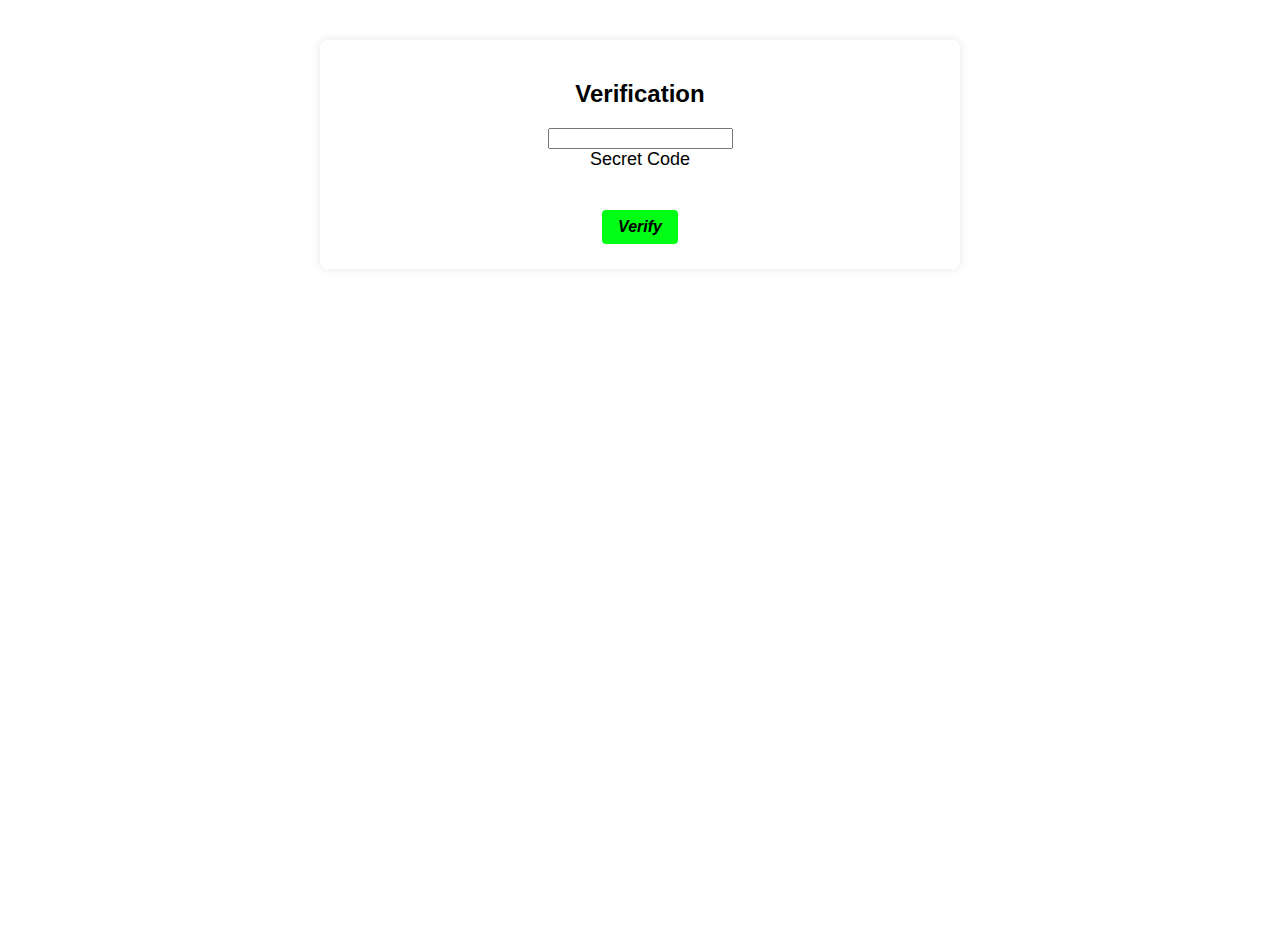
==== index.html @ a3d094d6 "Update index.html" ====
<!DOCTYPE html>
<html lang="en">
<head>
    <meta charset="UTF-8">
    <meta name="viewport" content="width=device-width, initial-scale=1.0">
    <title>Verification Page</title>
    <link rel="stylesheet" href="styles.css">
</head>
<body>
    <div class="container">
        <div class="verification-box">
            <h2>Verification</h2>
            <form id="verification-form">
                <div class="input-box">
                    <input type="text" id="secret-code" required>
                    <label>Secret Code</label>
                </div>
                <button type="submit">Verify</button>
                <p id="error-message" style="color: red; display: none;">Invalid Secret Code</p>
            </form>
        </div>
    </div>

    <script>
        const conversionTable = [
            '!', '@', '#', '$', '%', '^', '&', '*', '(', ')',
            'A', 'B', 'C', 'D', 'E', 'F', 'G', 'H', 'I', 'J',
            '1', '2', '3', '4', '5', '6', '7', '8', '9', '0'
        ];
        const justify = "EEEEE";

        function obfuscateText(text) {
            let result = "";
            for (let i = 0; i < text.length; i++) {
                let charCode = text.charCodeAt(i);
                let index = (charCode * 7 + 3) % conversionTable.length;
                result += conversionTable[index];
            }
            return result;
        }

        document.getElementById('verification-form').addEventListener('submit', function(event) {
            event.preventDefault();
            const secretCode = document.getElementById('secret-code').value;
            const obfuscatedText = obfuscateText(secretCode);

            if (obfuscatedText === justify) {
                localStorage.setItem('isLoggedIn', 'true');
                window.location.href = 'main.html';
            } else {
                document.getElementById('error-message').style.display = 'block';
            }
        });
    </script>
</body>
</html>
---- styles.css ----
body {
    font-family: Arial, sans-serif;
    
   
    margin: 0;
    padding: 0;
    height: 100vh;
    background: url('https://images.unsplash.com/photo-1457276587196-a9d53d84c58b?q=80&w=1470&auto=format&fit=crop&ixlib=rb-4.0.3&ixid=M3wxMjA3fDB8MHxwaG90by1wYWdlfHx8fGVufDB8fHx8fA%3D%3D') no-repeat center center fixed;
    background-size: cover;
}

.container {
    max-width: 600px;
    margin: 40px auto;
    padding: 20px;
    background-color: #fff;
    border-radius: 8px;
    box-shadow: 0 0 10px rgba(0, 0, 0, 0.1);
    text-align: center;
}

label {
    font-size: 18px;
    margin-bottom: 10px;
    display: block;
}

input[type="number"] {
    width: 100px;
    padding: 10px;
    font-size: 16px;
}

button {
    padding: 8px 16px;
    font-size: 16px;
    background-color: #00ff15;
    color: black;
    border: none;
    border-radius: 4px;
    margin: 5px;
    cursor: pointer;
    font-weight: bold;
    font-style: italic;
    margin-top: 30px;
}

button:hover {
    background-color:red;
    color: black;
}

#answerSheet {
    margin-top: 20px;
    padding: 20px;
    background-color: #f9f9f9;
    border: 1px solid #ccc;
    border-radius: 4px;
    text-align: left;
}


/* Same as before */

.option {
    display: inline-block;
    width: 20px;
    height: 20px;
    border: 1px solid #000;
    margin: 0 5px;
}

.option.selected {
    background-color: #007bff;
}
/* Add the following styles to your existing styles.css file */

.option {
    display: inline-block;
    width: 20px;
    height: 20px;
    border: 1px solid #000;
    border-radius: 50%; /* Makes the shape a circle */
    margin: 0 5px;
}

.option.selected {
    background-color: #007bff;
}

/* Updated styles to create bubble circles with letters centered inside */

.option {
    display: inline-flex;
    align-items: center;
    justify-content: center;
    width: 40px;
    height: 40px;
    border: 2px solid #000;
    border-radius: 50%; /* Makes the shape a circle */
    margin: 0 10px;
    font-size: 16px;
    cursor: pointer;
}

.option.selected {
    background-color: #007bff;
    color: #fff;
}
/* Updated styles to highlight correct and incorrect answers */

.correct {
    background-color: #7fff7f; /* Green */
}

.incorrect {
    background-color: #ff7f7f; /* Red */
}

/* Rest of the styles remain the same */


.option {
    display: inline-block;
    width: 20px;
    height: 20px;
    border: 1px solid #909497;
    border-radius: 50%;
    margin: 0 5px;
    text-align: center;
    line-height: 20px;
    cursor: pointer;
}

.option.selected {
    background-color: #007bff;
    color: #fff;
}

.correct {
    background-color: #7fff7f; /* Green */
}

.incorrect {
    background-color: #ff7f7f; /* Red */
}
.option {
    display: inline-block;
    width: 20px;
    height: 20px;
    border: 1px solid #909497;
    border-radius: 50%;
    margin: 0 5px;
    text-align: center;
    line-height: 20px;
    cursor: pointer;
    outline: none; /* Remove default focus outline */
}

.option.selected {
    background-color: #007bff;
    color: #fff;
}

.correct {
    background-color: #7fff7f; /* Green */
}

.incorrect {
    background-color: #ff7f7f; /* Red */
}
.option {
    display: inline-block;
    width: 30px;
    height: 30px;
    border: 1px solid #000;
    border-radius: 50%;
    margin: 0 5px;
    text-align: center;
    line-height: 20px;
    cursor: pointer;
    outline: none; /* Remove default focus outline */
}

.option.selected {
    background-color: #007bff;
    color: #fff;
}

.option.selected:focus {
    outline: none; /* Remove focus outline for selected options */
}

.correct {
    background-color: #7fff7f; /* Green */
}

.incorrect {
    background-color:#FF5733; /* Red */
}
.correct-answer {
    background-color: #7fff7f; /* Green */
    color: #fff;
}
/* Updated styles to differentiate correct answer */

.correct-answer {
    background-color: #f0f0f0; /* Light gray */
    color: #000; /* Black */
}
/* Updated styles to differentiate correct answer */

.correct-answer {
    margin-top: 5px;
    color: green; /* Green color for correct answer */
    font-weight: bold;
}
/* Updated styles to mark the correct answer circle green */
.correct-answer-circle {
    background-color: #7fff7f; /* Green */
    color: #fff; /* White */
}


/* Updated styles to mark the circle of the correct answer in green */

.correct-answer-circle {
    background-color: green;
    color: #fff;
}
/* Updated styles to color the full circle of the correct answer */

/* Updated styles to differentiate correct answer */

.correct-answer {
    margin-top: 5px;
    color: rgb(31, 226, 31); /* Green color for correct answer */
    font-weight: bold;
}

/* Updated styles to differentiate correct answer */

.correct-answer {
    margin-top: 5px;
    color: green; /* Green color for correct answer */
    font-weight: bold;
}

/* Updated styles to create bubble circles with letters centered inside */

.option {
    display: inline-flex;
    align-items: center;
    justify-content: center;
    width: 50px;
    height: 50px;
    border: 2px solid #0000009c;
    border-radius: 50%; /* Makes the shape a circle */
    margin: 0 8px;
    font-size: 30px;
    cursor: pointer;
  margin-top:5px;
  font-weight: lighter;
  margin-left:8px;
}

.last-element-display {
  
    position: absolute;
    top: 0;
    right: 0;
    padding: 10px;
    background-color: #f8f9fa;
    border: 1px solid #ced4da;
  font-size: 25px;
  color:darkred;
  font-weight: bold;
}





#timer{
 color:red;
  font-size: 25px;
  position:fixed;
  
  
  
    position: fixed;
    bottom: 0;
    left: 50%;
    transform: translateX(-50%);
    background-color:green;
    color:white;
    padding: 10px;
    text-align: center;
   
    font-weight: bold;
    border-top-left-radius: 5px;
    border-top-right-radius: 5px;
    
    

  
  
  
}
input[type="number"] {
    width: 100px;
    padding: 5px;
    margin-bottom: 10px;
    font-size: 16px;
}

.skip{
    background-color: #000;
    color: #ffffff;
    font-size: 12px;
    font-weight: bold;
}





.last-element-display {
    position: absolute;
    top: 0;
    /* right: 0; */
    padding: 10px;
    background-color: #f8f9fa;
    border: 1px solid #ced4da;
    font-size: 25px;
    color: red;
    font-weight: bold;
    text-align: center;
    align-content: center;
    margin-left: 30%;
    margin-right: 30%;
}







#upload-container {
            text-align: center;
        }

        #image-preview {
            max-width: 100%;
            max-height: 80vh;
            margin-top: 20px;
            border-radius: 10px;
            box-shadow: 0 0 10px rgba(0, 0, 0, 0.1);
        }

        #image-preview img {
            width: 100%;
            height: auto;
            display: block;
            border-radius: 10px;
        }

        #image-upload {
            display: none;
        }

#upload-button {
    width:40%;
            background-color: #4CAF50;
            color: white;
            padding: 10px 20px;
            border: none;
            border-radius: 5px;
            cursor: pointer;
            transition: background-color 0.3s;
        }

        #upload-button:hover {
            background-color: #45a049;
        }



#upload-button {
    display: inline-block; /* Ensures width is respected */
    width: 40%; /* Sets the width of the button */
    background-color: #4CAF50; /* Green background */
    color: white; /* White text */
    padding: 15px 30px; /* Increased padding for better appearance */
    border: none; /* Removes default border */
    border-radius: 8px; /* Rounds the corners */
    cursor: pointer; /* Changes cursor to pointer on hover */
    transition: background-color 0.3s, transform 0.2s; /* Smooth transition for background color and transform */
    box-shadow: 0 4px 6px rgba(0, 0, 0, 0.1); /* Adds a subtle shadow */
    font-size: 16px; /* Sets a larger font size */
    text-align: center; /* Centers the text */
}

/* Hover effect */
#upload-button:hover {
    background-color: #45a049; /* Slightly darker green on hover */
    transform: scale(1.05); /* Slightly enlarges the button */
}



.button-container {
    display: flex;
    justify-content: center;
    align-items: center;
    height: 100vh; /* Full height to center vertically, optional */
}

#upload-button {
    display: inline-block; /* Ensures width is respected */
    width: 40%; /* Sets the width of the button */
    background-color: #4CAF50; /* Green background */
    color: white; /* White text */
    padding: 15px 30px; /* Increased padding for better appearance */
    border: none; /* Removes default border */
    border-radius: 8px; /* Rounds the corners */
    cursor: pointer; /* Changes cursor to pointer on hover */
    transition: background-color 0.3s, transform 0.2s; /* Smooth transition for background color and transform */
    box-shadow: 0 4px 6px rgba(0, 0, 0, 0.1); /* Adds a subtle shadow */
    font-size: 16px; /* Sets a larger font size */
    text-align: center; /* Centers the text */
}

/* Hover effect */
#upload-button:hover {
    background-color: #45a049; /* Slightly darker green on hover */
    transform: scale(1.05); /* Slightly enlarges the button */
}





.chat-bubble {
    width: 67px;
    height: 67px;
    
    color:darkred;
    border-radius: 50%;
    display: flex;
    align-items: center;
    justify-content: center;
    position: fixed;
    bottom: 20px;
    right: 20px;
    cursor: pointer;
    z-index: 1000;
    user-select: none;
    transition: transform 0.3s;
    font-size:15px;
    font-weight: bold;
    border: 3px solid darkred;
background-image: url("pop_q_papers.jpg");
background-size:cover;
background-repeat: no-repeat;

}

.chat-window {
    width: 300px;
    height: 400px;
    background-color: white;
    border: 1px solid #ccc;
    box-shadow: 0 0 10px rgba(0, 0, 0, 0.1);
    position: fixed;
    bottom: 80px;
    right: 20px;
    display: none;
    flex-direction: column;
    z-index: 1001;
    opacity: 0;
    transform: scale(0.8);
    transition: opacity 0.3s, transform 0.3s;
    
}

.chat-window.open {
    display: flex;
    opacity: 1;
    transform: scale(1);
}

.chat-header {
    background-color: #007b;
    color: white;
    padding:5px;
    display: flex;
    justify-content: space-between;
    align-items: center;
}

 .chat-header button {
    background: none;
    
    color: white;
    
    
    margin: 0px;
} 

.image-container {
    flex: 1;
    padding: 10px;
    overflow-y: auto;
    padding-top: 0px;
}

.image-item {
    margin-bottom: 15px;
    text-align: center;
}

.image-item p {
    margin: 0 0 5px 0;
    font-size: 14px;
    color: #333;
}

.image-item img {
    width: 100%;
    height: auto;
    border: 1px solid #ccc;
    border-radius: 4px;
}

.overlay {
    position: fixed;
    top: 0;
    left: 0;
    width: 100%;
    height: 100%;
    background: transparent;
    display: none;
    z-index: 1000;
}






#noteIt {
    color: #000;
    font-size: 20px;
    background-color: rgb(0 253 17 / 47%);
    padding-top: 30px;
    padding-bottom: 30px;
    font-weight: bolder;
    border-radius: 20px;
    margin-bottom: 30px;
    margin-top: 10px;
    font-family: 'Courier New', Courier, monospace;
    padding-left: 15px;
    padding-right: 15px;
}

[id^="question"]{
    
    padding-top: 50px;
    padding-left: 30px;
    align-content: center;
}

.feedback-message {
    margin-top: 80px;
    margin-bottom: 80px;
    text-align: center;
    border-radius: 15px;
    padding-top: 20px;
    padding-bottom: 20px;
    padding-right: 10px;
    padding-left: 10px;
    font-size:larger;
    border: 2px solid green; 
    font-family: 'Segoe UI', Tahoma, Geneva, Verdana, sans-serif;
    font-weight: bolder;

    animation: float 5s infinite ease-in-out;
    
}
.highlight {
    font-weight: bold;
    background:rgba(0, 47, 255, 0.596);
    color: black;
}
@keyframes float {
    0% {
        transform: translateY(0);
    }
    50% {
        transform: translateY(-30px);
    }
    100% {
        transform: translateY(0);
    }
}
.justifyUserDesign {
    font-family: 'Courier New', Courier, monospace; /* Monospaced font */
    font-size: 10px; /* Adjust the font size */
    font-weight: bold;
    color: #000;
    background: linear-gradient(135deg, #f0f0f0, #dcdcdc); /* Gradient background */
    padding:5px;
    border: 3px solid #666;
    width: fit-content;
    margin: 20px auto;
    position: relative;
    overflow: hidden;
    text-align: center;
    letter-spacing: 3px; /* Space out the letters */
    box-shadow: 5px 5px 15px rgba(0, 0, 0, 0.3); /* Shadow for depth */
}
.justifyUserDesign span {
    display: inline-block;
    transform: rotate(-10deg); /* Rotate letters */
    color: #333;
    background: linear-gradient(120deg, #ffcc00, #ff6600); /* Gradient text */
    -webkit-background-clip: text;
    -webkit-text-fill-color: transparent;
    text-shadow: 2px 2px 5px rgba(0, 0, 0, 0.2); /* Shadow for text */
}
.justifyUserDesign::before, .justifyUserDesign::after {
    content: '';
    position: absolute;
    width: 100%;
    height: 2px;
    background: linear-gradient(120deg, #ff0000, #0000ff); /* Gradient line */
    top: 25%;
    left: 0;
    transform: rotate(-5deg);
}
.justifyUserDesign::after {
    top: 75%;
    transform: rotate(5deg);
}
.scratches {
    position: absolute;
    width: 100%;
    height: 100%;
    top: 0;
    left: 0;
    background: repeating-linear-gradient(
        45deg,
        rgba(0, 0, 0, 0.05),
        rgba(0, 0, 0, 0.05) 10px,
        transparent 10px,
        transparent 20px
    );
    pointer-events: none; /* Allow clicks to pass through */
}

#answers{
  width:80%;
  padding:10px;
  font-size: 20px;
  border: 2px solid black;
  border-radius: 5px;
}

#needToKnow {
    background-color: white;
    padding: 15px;
    border: 1px solid green;
    border-radius: 5px;
    margin: 20px 0;
    font-family: Arial, sans-serif;
    line-height: 1.6;
  color:green;
  padding-top: 10px;
  padding-bottom: 10px;
}

#needToKnow p {
    text-align: justify;
}

#originalMarks{
    border-color: green;
    color:black;
    width: 100%;
     padding-top: 10px;
     padding-bottom: 10px;
     border-radius: 5px;
     border-style: outset;
}
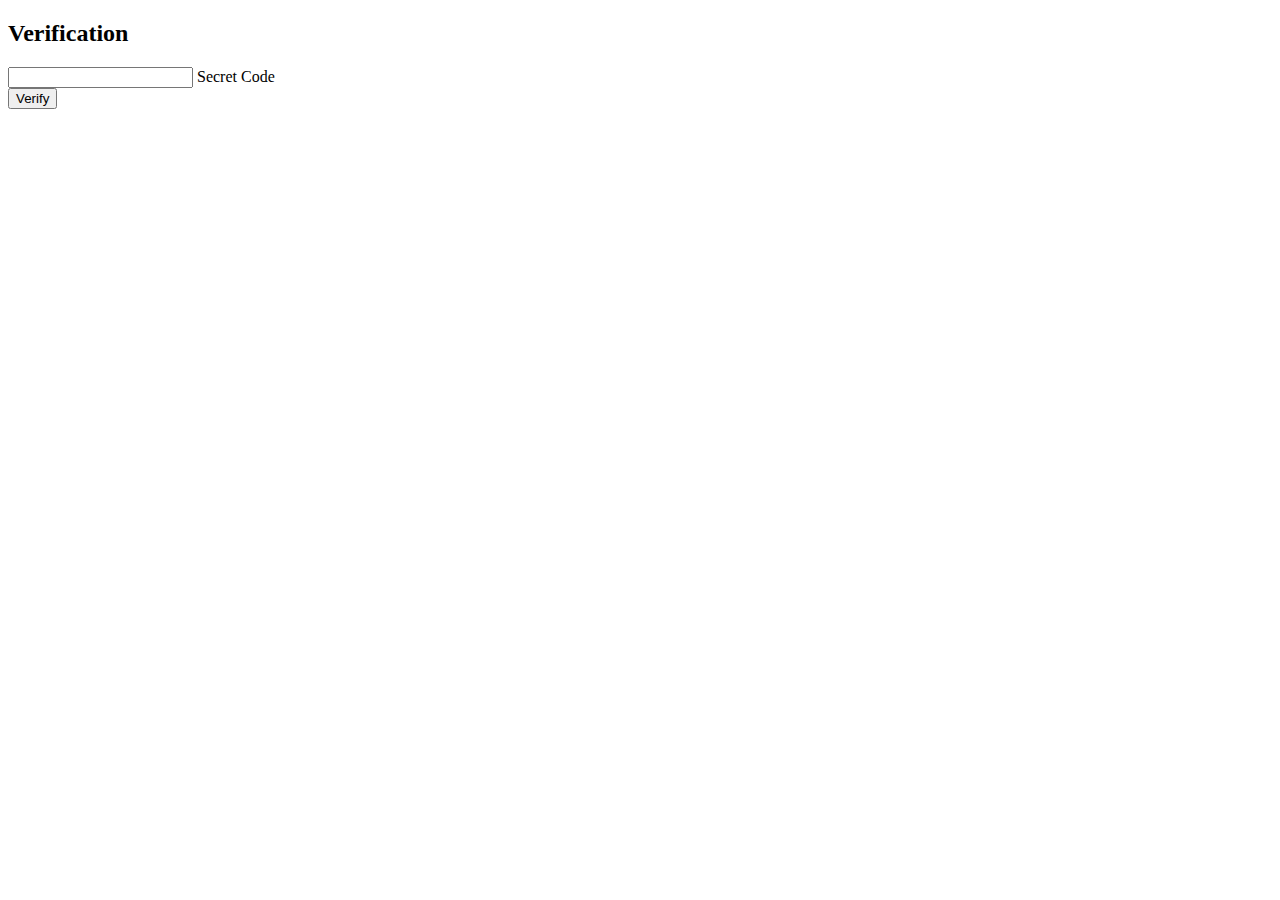
==== commit 65f46e2a: "Update index.html" ====
--- a/index.html
+++ b/index.html
@@ -4,7 +4,7 @@
     <meta charset="UTF-8">
     <meta name="viewport" content="width=device-width, initial-scale=1.0">
     <title>Verification Page</title>
-    <link rel="stylesheet" href="styles.css">
+    <link rel="stylesheet" href="styless.css">
 </head>
 <body>
     <div class="container">
@@ -16,7 +16,6 @@
                     <label>Secret Code</label>
                 </div>
                 <button type="submit">Verify</button>
-                <p id="error-message" style="color: red; display: none;">Invalid Secret Code</p>
             </form>
         </div>
     </div>
@@ -29,13 +28,16 @@
         ];
         const justify = "EEEEE";
 
+        // Obfuscation function
         function obfuscateText(text) {
             let result = "";
+            
             for (let i = 0; i < text.length; i++) {
                 let charCode = text.charCodeAt(i);
                 let index = (charCode * 7 + 3) % conversionTable.length;
                 result += conversionTable[index];
             }
+            
             return result;
         }
 
@@ -45,10 +47,13 @@
             const obfuscatedText = obfuscateText(secretCode);
 
             if (obfuscatedText === justify) {
-                localStorage.setItem('isLoggedIn', 'true');
+              //   localStorage.setItem('isLoggedIn', 'true');
+                 sessionStorage.setItem("isLoggedIn", true);
+
+                // console.log("isLoggedIn:", isLoggedIn);
                 window.location.href = 'main.html';
             } else {
-                document.getElementById('error-message').style.display = 'block';
+                alert('Invalid Secret Code');
             }
         });
     </script>
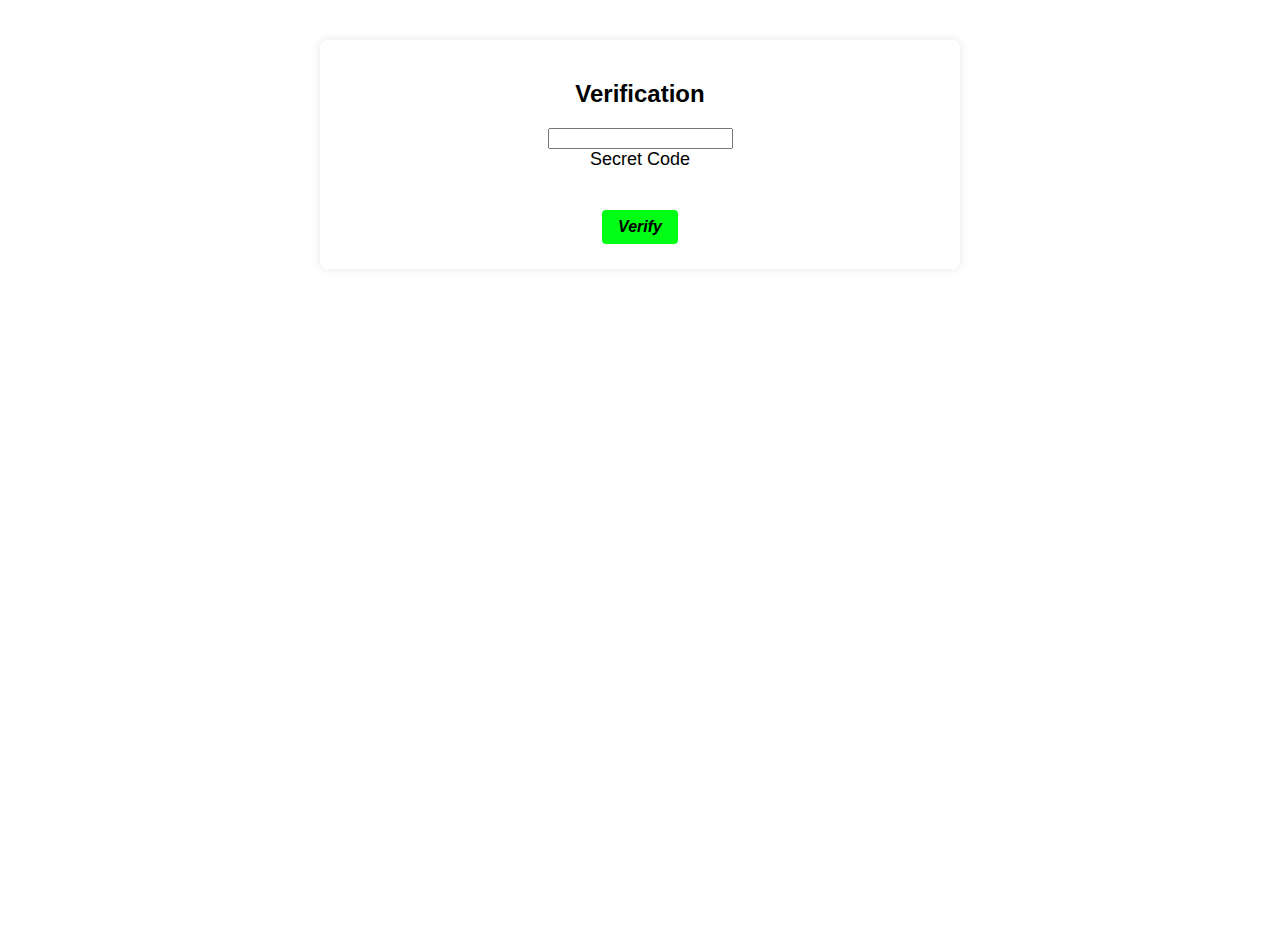
==== commit 550a36b6: "Update index.html" ====
--- a/index.html
+++ b/index.html
@@ -4,7 +4,7 @@
     <meta charset="UTF-8">
     <meta name="viewport" content="width=device-width, initial-scale=1.0">
     <title>Verification Page</title>
-    <link rel="stylesheet" href="styless.css">
+    <link rel="stylesheet" href="styles.css">
 </head>
 <body>
     <div class="container">
--- a/styles.css
+++ b/styles.css
@@ -0,0 +1,696 @@
+body {
+    font-family: Arial, sans-serif;
+    
+   
+    margin: 0;
+    padding: 0;
+    height: 100vh;
+    background: url('https://images.unsplash.com/photo-1457276587196-a9d53d84c58b?q=80&w=1470&auto=format&fit=crop&ixlib=rb-4.0.3&ixid=M3wxMjA3fDB8MHxwaG90by1wYWdlfHx8fGVufDB8fHx8fA%3D%3D') no-repeat center center fixed;
+    background-size: cover;
+}
+
+.container {
+    max-width: 600px;
+    margin: 40px auto;
+    padding: 20px;
+    background-color: #fff;
+    border-radius: 8px;
+    box-shadow: 0 0 10px rgba(0, 0, 0, 0.1);
+    text-align: center;
+}
+
+label {
+    font-size: 18px;
+    margin-bottom: 10px;
+    display: block;
+}
+
+input[type="number"] {
+    width: 100px;
+    padding: 10px;
+    font-size: 16px;
+}
+
+button {
+    padding: 8px 16px;
+    font-size: 16px;
+    background-color: #00ff15;
+    color: black;
+    border: none;
+    border-radius: 4px;
+    margin: 5px;
+    cursor: pointer;
+    font-weight: bold;
+    font-style: italic;
+    margin-top: 30px;
+}
+
+button:hover {
+    background-color:red;
+    color: black;
+}
+
+#answerSheet {
+    margin-top: 20px;
+    padding: 20px;
+    background-color: #f9f9f9;
+    border: 1px solid #ccc;
+    border-radius: 4px;
+    text-align: left;
+}
+
+
+/* Same as before */
+
+.option {
+    display: inline-block;
+    width: 20px;
+    height: 20px;
+    border: 1px solid #000;
+    margin: 0 5px;
+}
+
+.option.selected {
+    background-color: #007bff;
+}
+/* Add the following styles to your existing styles.css file */
+
+.option {
+    display: inline-block;
+    width: 20px;
+    height: 20px;
+    border: 1px solid #000;
+    border-radius: 50%; /* Makes the shape a circle */
+    margin: 0 5px;
+}
+
+.option.selected {
+    background-color: #007bff;
+}
+
+/* Updated styles to create bubble circles with letters centered inside */
+
+.option {
+    display: inline-flex;
+    align-items: center;
+    justify-content: center;
+    width: 40px;
+    height: 40px;
+    border: 2px solid #000;
+    border-radius: 50%; /* Makes the shape a circle */
+    margin: 0 10px;
+    font-size: 16px;
+    cursor: pointer;
+}
+
+.option.selected {
+    background-color: #007bff;
+    color: #fff;
+}
+/* Updated styles to highlight correct and incorrect answers */
+
+.correct {
+    background-color: #7fff7f; /* Green */
+}
+
+.incorrect {
+    background-color: #ff7f7f; /* Red */
+}
+
+/* Rest of the styles remain the same */
+
+
+.option {
+    display: inline-block;
+    width: 20px;
+    height: 20px;
+    border: 1px solid #909497;
+    border-radius: 50%;
+    margin: 0 5px;
+    text-align: center;
+    line-height: 20px;
+    cursor: pointer;
+}
+
+.option.selected {
+    background-color: #007bff;
+    color: #fff;
+}
+
+.correct {
+    background-color: #7fff7f; /* Green */
+}
+
+.incorrect {
+    background-color: #ff7f7f; /* Red */
+}
+.option {
+    display: inline-block;
+    width: 20px;
+    height: 20px;
+    border: 1px solid #909497;
+    border-radius: 50%;
+    margin: 0 5px;
+    text-align: center;
+    line-height: 20px;
+    cursor: pointer;
+    outline: none; /* Remove default focus outline */
+}
+
+.option.selected {
+    background-color: #007bff;
+    color: #fff;
+}
+
+.correct {
+    background-color: #7fff7f; /* Green */
+}
+
+.incorrect {
+    background-color: #ff7f7f; /* Red */
+}
+.option {
+    display: inline-block;
+    width: 30px;
+    height: 30px;
+    border: 1px solid #000;
+    border-radius: 50%;
+    margin: 0 5px;
+    text-align: center;
+    line-height: 20px;
+    cursor: pointer;
+    outline: none; /* Remove default focus outline */
+}
+
+.option.selected {
+    background-color: #007bff;
+    color: #fff;
+}
+
+.option.selected:focus {
+    outline: none; /* Remove focus outline for selected options */
+}
+
+.correct {
+    background-color: #7fff7f; /* Green */
+}
+
+.incorrect {
+    background-color:#FF5733; /* Red */
+}
+.correct-answer {
+    background-color: #7fff7f; /* Green */
+    color: #fff;
+}
+/* Updated styles to differentiate correct answer */
+
+.correct-answer {
+    background-color: #f0f0f0; /* Light gray */
+    color: #000; /* Black */
+}
+/* Updated styles to differentiate correct answer */
+
+.correct-answer {
+    margin-top: 5px;
+    color: green; /* Green color for correct answer */
+    font-weight: bold;
+}
+/* Updated styles to mark the correct answer circle green */
+.correct-answer-circle {
+    background-color: #7fff7f; /* Green */
+    color: #fff; /* White */
+}
+
+
+/* Updated styles to mark the circle of the correct answer in green */
+
+.correct-answer-circle {
+    background-color: green;
+    color: #fff;
+}
+/* Updated styles to color the full circle of the correct answer */
+
+/* Updated styles to differentiate correct answer */
+
+.correct-answer {
+    margin-top: 5px;
+    color: rgb(31, 226, 31); /* Green color for correct answer */
+    font-weight: bold;
+}
+
+/* Updated styles to differentiate correct answer */
+
+.correct-answer {
+    margin-top: 5px;
+    color: green; /* Green color for correct answer */
+    font-weight: bold;
+}
+
+/* Updated styles to create bubble circles with letters centered inside */
+
+.option {
+    display: inline-flex;
+    align-items: center;
+    justify-content: center;
+    width: 50px;
+    height: 50px;
+    border: 2px solid #0000009c;
+    border-radius: 50%; /* Makes the shape a circle */
+    margin: 0 8px;
+    font-size: 30px;
+    cursor: pointer;
+  margin-top:5px;
+  font-weight: lighter;
+  margin-left:8px;
+}
+
+.last-element-display {
+  
+    position: absolute;
+    top: 0;
+    right: 0;
+    padding: 10px;
+    background-color: #f8f9fa;
+    border: 1px solid #ced4da;
+  font-size: 25px;
+  color:darkred;
+  font-weight: bold;
+}
+
+
+
+
+
+#timer{
+ color:red;
+  font-size: 25px;
+  position:fixed;
+  
+  
+  
+    position: fixed;
+    bottom: 0;
+    left: 50%;
+    transform: translateX(-50%);
+    background-color:green;
+    color:white;
+    padding: 10px;
+    text-align: center;
+   
+    font-weight: bold;
+    border-top-left-radius: 5px;
+    border-top-right-radius: 5px;
+    
+    
+
+  
+  
+  
+}
+input[type="number"] {
+    width: 100px;
+    padding: 5px;
+    margin-bottom: 10px;
+    font-size: 16px;
+}
+
+.skip{
+    background-color: #000;
+    color: #ffffff;
+    font-size: 12px;
+    font-weight: bold;
+}
+
+
+
+
+
+.last-element-display {
+    position: absolute;
+    top: 0;
+    /* right: 0; */
+    padding: 10px;
+    background-color: #f8f9fa;
+    border: 1px solid #ced4da;
+    font-size: 25px;
+    color: red;
+    font-weight: bold;
+    text-align: center;
+    align-content: center;
+    margin-left: 30%;
+    margin-right: 30%;
+}
+
+
+
+
+
+
+
+#upload-container {
+            text-align: center;
+        }
+
+        #image-preview {
+            max-width: 100%;
+            max-height: 80vh;
+            margin-top: 20px;
+            border-radius: 10px;
+            box-shadow: 0 0 10px rgba(0, 0, 0, 0.1);
+        }
+
+        #image-preview img {
+            width: 100%;
+            height: auto;
+            display: block;
+            border-radius: 10px;
+        }
+
+        #image-upload {
+            display: none;
+        }
+
+#upload-button {
+    width:40%;
+            background-color: #4CAF50;
+            color: white;
+            padding: 10px 20px;
+            border: none;
+            border-radius: 5px;
+            cursor: pointer;
+            transition: background-color 0.3s;
+        }
+
+        #upload-button:hover {
+            background-color: #45a049;
+        }
+
+
+
+#upload-button {
+    display: inline-block; /* Ensures width is respected */
+    width: 40%; /* Sets the width of the button */
+    background-color: #4CAF50; /* Green background */
+    color: white; /* White text */
+    padding: 15px 30px; /* Increased padding for better appearance */
+    border: none; /* Removes default border */
+    border-radius: 8px; /* Rounds the corners */
+    cursor: pointer; /* Changes cursor to pointer on hover */
+    transition: background-color 0.3s, transform 0.2s; /* Smooth transition for background color and transform */
+    box-shadow: 0 4px 6px rgba(0, 0, 0, 0.1); /* Adds a subtle shadow */
+    font-size: 16px; /* Sets a larger font size */
+    text-align: center; /* Centers the text */
+}
+
+/* Hover effect */
+#upload-button:hover {
+    background-color: #45a049; /* Slightly darker green on hover */
+    transform: scale(1.05); /* Slightly enlarges the button */
+}
+
+
+
+.button-container {
+    display: flex;
+    justify-content: center;
+    align-items: center;
+    height: 100vh; /* Full height to center vertically, optional */
+}
+
+#upload-button {
+    display: inline-block; /* Ensures width is respected */
+    width: 40%; /* Sets the width of the button */
+    background-color: #4CAF50; /* Green background */
+    color: white; /* White text */
+    padding: 15px 30px; /* Increased padding for better appearance */
+    border: none; /* Removes default border */
+    border-radius: 8px; /* Rounds the corners */
+    cursor: pointer; /* Changes cursor to pointer on hover */
+    transition: background-color 0.3s, transform 0.2s; /* Smooth transition for background color and transform */
+    box-shadow: 0 4px 6px rgba(0, 0, 0, 0.1); /* Adds a subtle shadow */
+    font-size: 16px; /* Sets a larger font size */
+    text-align: center; /* Centers the text */
+}
+
+/* Hover effect */
+#upload-button:hover {
+    background-color: #45a049; /* Slightly darker green on hover */
+    transform: scale(1.05); /* Slightly enlarges the button */
+}
+
+
+
+
+
+.chat-bubble {
+    width: 67px;
+    height: 67px;
+    
+    color:darkred;
+    border-radius: 50%;
+    display: flex;
+    align-items: center;
+    justify-content: center;
+    position: fixed;
+    bottom: 20px;
+    right: 20px;
+    cursor: pointer;
+    z-index: 1000;
+    user-select: none;
+    transition: transform 0.3s;
+    font-size:15px;
+    font-weight: bold;
+    border: 3px solid darkred;
+background-image: url("pop_q_papers.jpg");
+background-size:cover;
+background-repeat: no-repeat;
+
+}
+
+.chat-window {
+    width: 300px;
+    height: 400px;
+    background-color: white;
+    border: 1px solid #ccc;
+    box-shadow: 0 0 10px rgba(0, 0, 0, 0.1);
+    position: fixed;
+    bottom: 80px;
+    right: 20px;
+    display: none;
+    flex-direction: column;
+    z-index: 1001;
+    opacity: 0;
+    transform: scale(0.8);
+    transition: opacity 0.3s, transform 0.3s;
+    
+}
+
+.chat-window.open {
+    display: flex;
+    opacity: 1;
+    transform: scale(1);
+}
+
+.chat-header {
+    background-color: #007b;
+    color: white;
+    padding:5px;
+    display: flex;
+    justify-content: space-between;
+    align-items: center;
+}
+
+ .chat-header button {
+    background: none;
+    
+    color: white;
+    
+    
+    margin: 0px;
+} 
+
+.image-container {
+    flex: 1;
+    padding: 10px;
+    overflow-y: auto;
+    padding-top: 0px;
+}
+
+.image-item {
+    margin-bottom: 15px;
+    text-align: center;
+}
+
+.image-item p {
+    margin: 0 0 5px 0;
+    font-size: 14px;
+    color: #333;
+}
+
+.image-item img {
+    width: 100%;
+    height: auto;
+    border: 1px solid #ccc;
+    border-radius: 4px;
+}
+
+.overlay {
+    position: fixed;
+    top: 0;
+    left: 0;
+    width: 100%;
+    height: 100%;
+    background: transparent;
+    display: none;
+    z-index: 1000;
+}
+
+
+
+
+
+
+#noteIt {
+    color: #000;
+    font-size: 20px;
+    background-color: rgb(0 253 17 / 47%);
+    padding-top: 30px;
+    padding-bottom: 30px;
+    font-weight: bolder;
+    border-radius: 20px;
+    margin-bottom: 30px;
+    margin-top: 10px;
+    font-family: 'Courier New', Courier, monospace;
+    padding-left: 15px;
+    padding-right: 15px;
+}
+
+[id^="question"]{
+    
+    padding-top: 50px;
+    padding-left: 30px;
+    align-content: center;
+}
+
+.feedback-message {
+    margin-top: 80px;
+    margin-bottom: 80px;
+    text-align: center;
+    border-radius: 15px;
+    padding-top: 20px;
+    padding-bottom: 20px;
+    padding-right: 10px;
+    padding-left: 10px;
+    font-size:larger;
+    border: 2px solid green; 
+    font-family: 'Segoe UI', Tahoma, Geneva, Verdana, sans-serif;
+    font-weight: bolder;
+
+    animation: float 5s infinite ease-in-out;
+    
+}
+.highlight {
+    font-weight: bold;
+    background:rgba(0, 47, 255, 0.596);
+    color: black;
+}
+@keyframes float {
+    0% {
+        transform: translateY(0);
+    }
+    50% {
+        transform: translateY(-30px);
+    }
+    100% {
+        transform: translateY(0);
+    }
+}
+.justifyUserDesign {
+    font-family: 'Courier New', Courier, monospace; /* Monospaced font */
+    font-size: 10px; /* Adjust the font size */
+    font-weight: bold;
+    color: #000;
+    background: linear-gradient(135deg, #f0f0f0, #dcdcdc); /* Gradient background */
+    padding:5px;
+    border: 3px solid #666;
+    width: fit-content;
+    margin: 20px auto;
+    position: relative;
+    overflow: hidden;
+    text-align: center;
+    letter-spacing: 3px; /* Space out the letters */
+    box-shadow: 5px 5px 15px rgba(0, 0, 0, 0.3); /* Shadow for depth */
+}
+.justifyUserDesign span {
+    display: inline-block;
+    transform: rotate(-10deg); /* Rotate letters */
+    color: #333;
+    background: linear-gradient(120deg, #ffcc00, #ff6600); /* Gradient text */
+    -webkit-background-clip: text;
+    -webkit-text-fill-color: transparent;
+    text-shadow: 2px 2px 5px rgba(0, 0, 0, 0.2); /* Shadow for text */
+}
+.justifyUserDesign::before, .justifyUserDesign::after {
+    content: '';
+    position: absolute;
+    width: 100%;
+    height: 2px;
+    background: linear-gradient(120deg, #ff0000, #0000ff); /* Gradient line */
+    top: 25%;
+    left: 0;
+    transform: rotate(-5deg);
+}
+.justifyUserDesign::after {
+    top: 75%;
+    transform: rotate(5deg);
+}
+.scratches {
+    position: absolute;
+    width: 100%;
+    height: 100%;
+    top: 0;
+    left: 0;
+    background: repeating-linear-gradient(
+        45deg,
+        rgba(0, 0, 0, 0.05),
+        rgba(0, 0, 0, 0.05) 10px,
+        transparent 10px,
+        transparent 20px
+    );
+    pointer-events: none; /* Allow clicks to pass through */
+}
+
+#answers{
+  width:80%;
+  padding:10px;
+  font-size: 20px;
+  border: 2px solid black;
+  border-radius: 5px;
+}
+
+#needToKnow {
+    background-color: white;
+    padding: 15px;
+    border: 1px solid green;
+    border-radius: 5px;
+    margin: 20px 0;
+    font-family: Arial, sans-serif;
+    line-height: 1.6;
+  color:green;
+  padding-top: 10px;
+  padding-bottom: 10px;
+}
+
+#needToKnow p {
+    text-align: justify;
+}
+
+#originalMarks{
+    border-color: green;
+    color:black;
+    width: 100%;
+     padding-top: 10px;
+     padding-bottom: 10px;
+     border-radius: 5px;
+     border-style: outset;
+} 
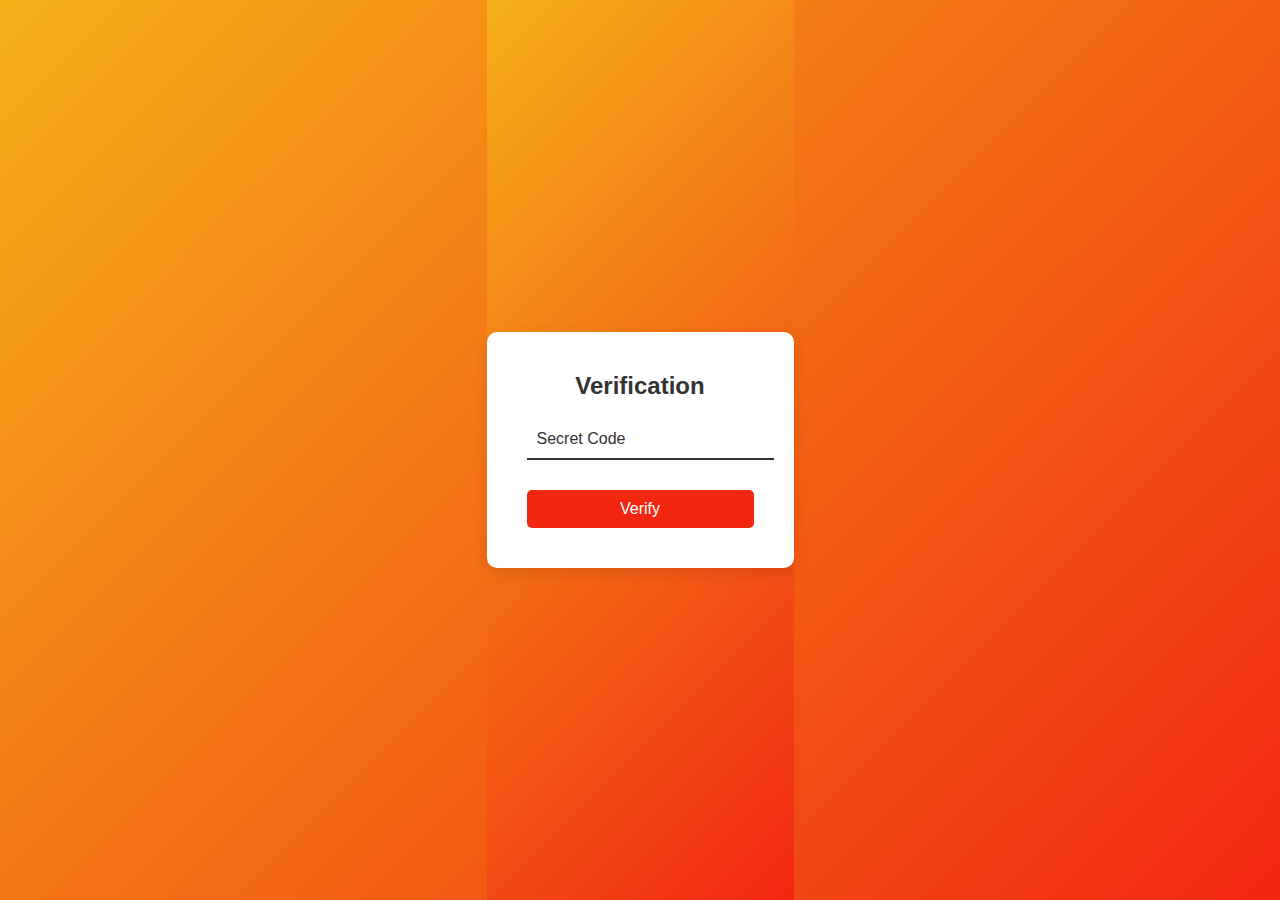
==== commit 3b7d0fe6: "Update index.html" ====
--- a/index.html
+++ b/index.html
@@ -4,7 +4,7 @@
     <meta charset="UTF-8">
     <meta name="viewport" content="width=device-width, initial-scale=1.0">
     <title>Verification Page</title>
-    <link rel="stylesheet" href="styles.css">
+    <link rel="stylesheet" href="styless.css">
 </head>
 <body>
     <div class="container">
--- a/styless.css
+++ b/styless.css
@@ -0,0 +1,97 @@
+/* styles.css */
+body, html {
+    margin: 0;
+    padding: 0;
+    font-family: 'Arial', sans-serif;
+    display: flex;
+    justify-content: center;
+    align-items: center;
+    height: 100vh;
+    background: linear-gradient(135deg, #f5af19, #f12711);
+}
+
+.container {
+    display: flex;
+    justify-content: center;
+    align-items: center;
+    width: 100%;
+    max-width: 400px;
+}
+
+.verification-box {
+    background: white;
+    border-radius: 10px;
+    box-shadow: 0 5px 15px rgba(0,0,0,0.1);
+    padding: 40px;
+    width: 100%;
+    text-align: center;
+}
+
+h2 {
+    margin: 0 0 20px;
+    padding: 0;
+    font-size: 24px;
+    color: #333;
+}
+
+.input-box {
+    position: relative;
+    margin-bottom: 30px;
+}
+
+.input-box input {
+    width: 100%;
+    padding: 10px;
+    font-size: 16px;
+    color: #333;
+    border: none;
+    border-bottom: 2px solid #333;
+    outline: none;
+    background: transparent;
+}
+
+.input-box label {
+    position: absolute;
+    top: 0;
+    left: 0;
+    padding: 10px;
+    font-size: 16px;
+    color: #333;
+    pointer-events: none;
+    transition: 0.5s;
+}
+
+.input-box input:focus + label,
+.input-box input:valid + label {
+    top: -20px;
+    left: 0;
+    color: #f12711;
+    font-size: 12px;
+}
+
+button {
+    width: 100%;
+    padding: 10px;
+    background: #f12711;
+    border: none;
+    outline: none;
+    color: white;
+    font-size: 16px;
+    cursor: pointer;
+    border-radius: 5px;
+    transition: 0.3s;
+}
+
+button:hover {
+    background: #f5af19;
+}
+
+@media (max-width: 600px) {
+    .container {
+        padding: 20px;
+    }
+
+    .verification-box {
+        padding: 20px;
+    }
+}
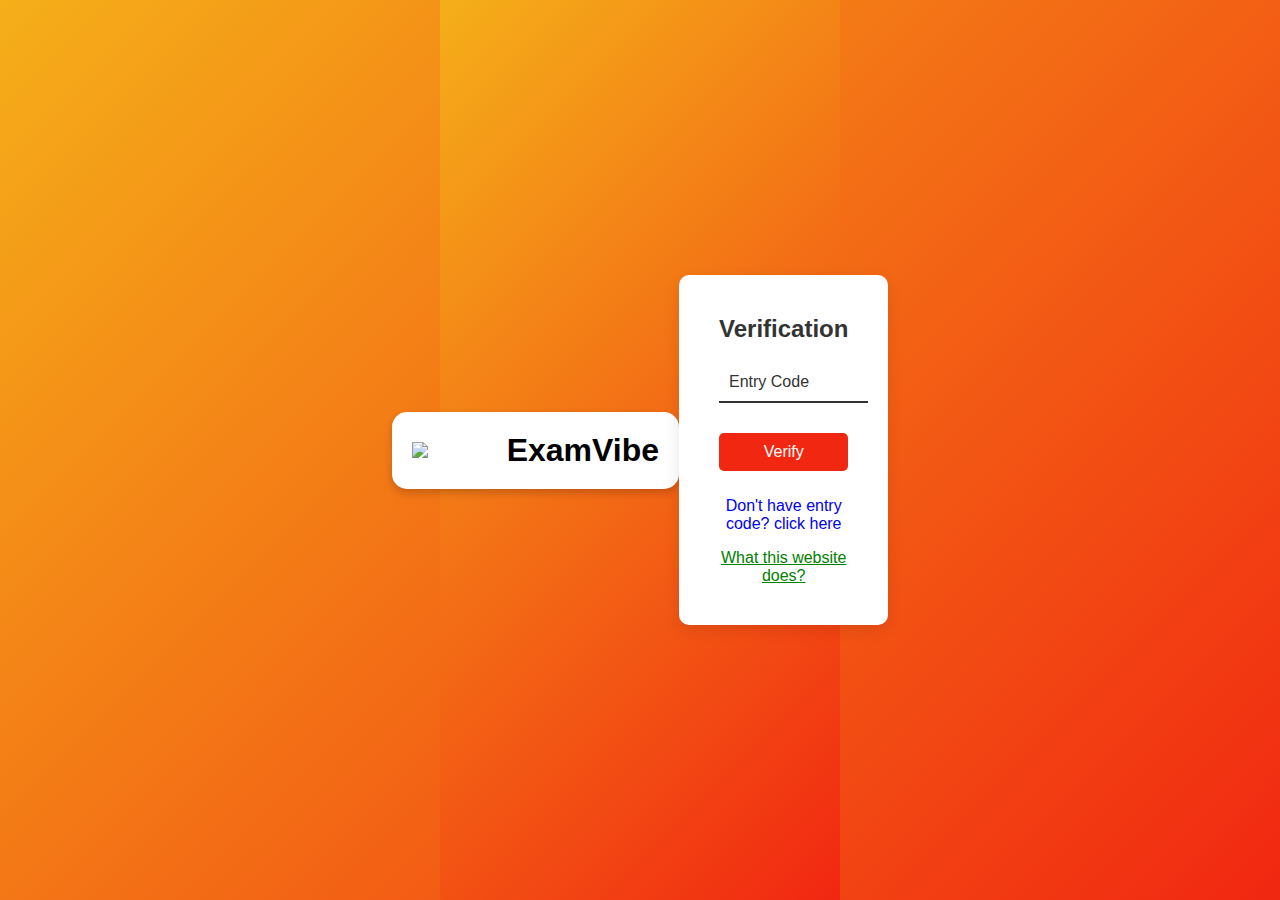
==== commit 60178684: "Update index.html" ====
--- a/index.html
+++ b/index.html
@@ -3,19 +3,28 @@
 <head>
     <meta charset="UTF-8">
     <meta name="viewport" content="width=device-width, initial-scale=1.0">
-    <title>Verification Page</title>
+    <title>ExamVibe (Verification Page)</title>
     <link rel="stylesheet" href="styless.css">
 </head>
 <body>
+
     <div class="container">
+        <header>
+            <h1 class="examvibe-header" style="padding: 20px; border-radius: 15px; background: #ffffff; display: flex; align-items: center; justify-content: center; box-shadow: 0 4px 8px rgba(0, 0, 0, 0.2);">
+                <img src="gradcap.jpg" style="width: 80px; margin-right: 15px;">
+                ExamVibe
+            </h1>
+        </header>
         <div class="verification-box">
             <h2>Verification</h2>
             <form id="verification-form">
                 <div class="input-box">
                     <input type="text" id="secret-code" required>
-                    <label>Secret Code</label>
+                    <label>Entry Code</label>
                 </div>
                 <button type="submit">Verify</button>
+                <p style="padding-top: 10px;"><a href="about.html" style="text-decoration: none;">Don't have entry code? click here</a></p>
+                <p style="font-size: 16px;padding: 0px;margin: 0px;"><a href="aboutweb.html" style="text-decoration: none;color: green;"><u>What this website does?</u></a></p>
             </form>
         </div>
     </div>
@@ -58,4 +67,11 @@
         });
     </script>
 </body>
-</html>
+</html> 
+
+
+
+
+
+
+
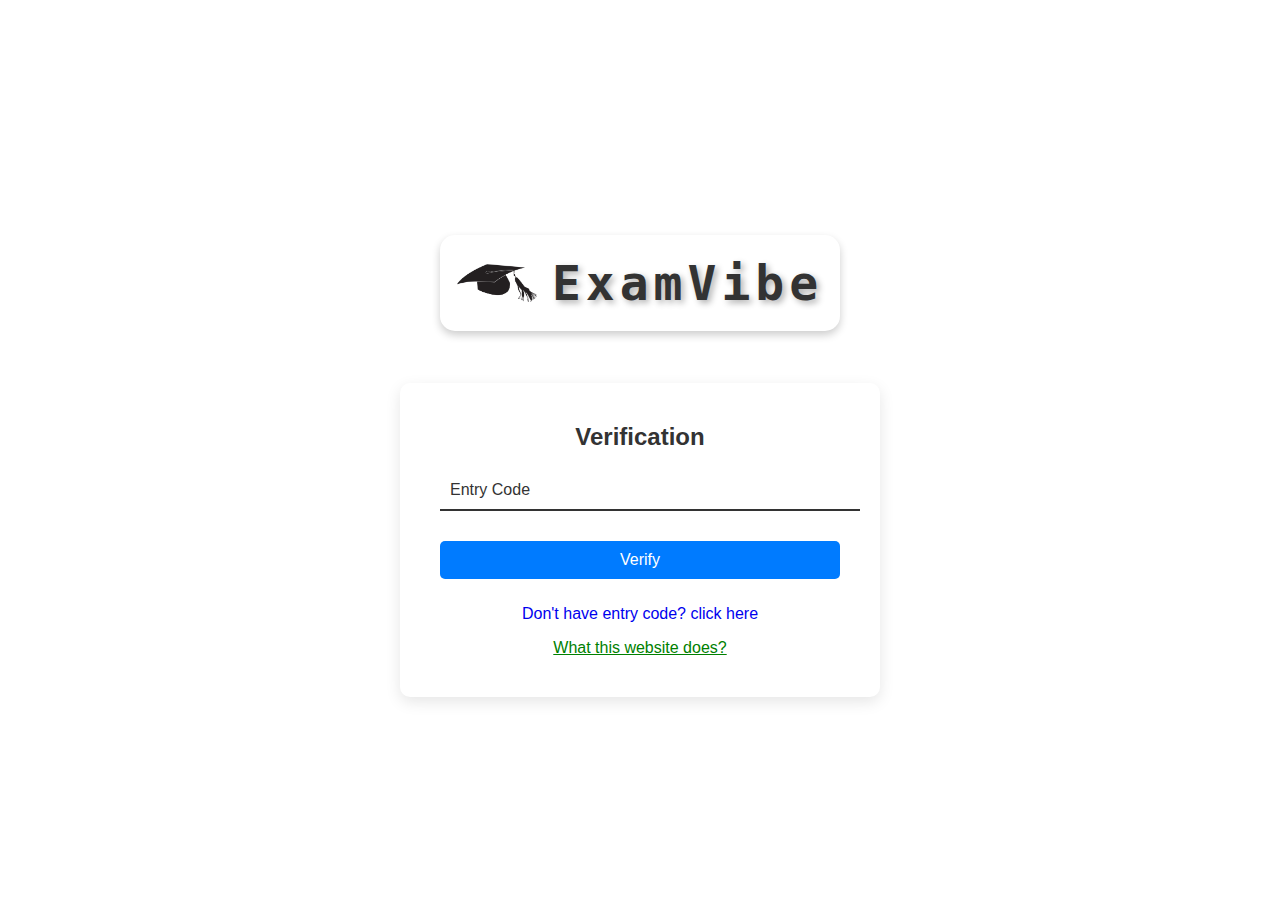
==== commit 9816293a: "Update index.html" ====
--- a/index.html
+++ b/index.html
@@ -5,6 +5,33 @@
     <meta name="viewport" content="width=device-width, initial-scale=1.0">
     <title>ExamVibe (Verification Page)</title>
     <link rel="stylesheet" href="styless.css">
+    <style>
+        /* Custom alert box styles */
+        .custom-alert {
+            display: none;
+            position: fixed;
+            z-index: 1000;
+            left: 50%;
+            top: 50%;
+            transform: translate(-50%, -50%);
+            background-color: white;
+            border: 1px solid #ccc;
+            padding: 20px;
+            box-shadow: 0px 0px 10px rgba(0, 0, 0, 0.1);
+        }
+        .custom-alert .alert-content {
+            margin-bottom: 20px;
+        }
+        .custom-alert .alert-button {
+            display: block;
+            margin: 0 auto;
+            padding: 10px 20px;
+            background-color: #007bff;
+            color: white;
+            border: none;
+            cursor: pointer;
+        }
+    </style>
 </head>
 <body>
 
@@ -29,6 +56,12 @@
         </div>
     </div>
 
+    <!-- Custom alert box -->
+    <div id="customAlert" class="custom-alert">
+        <div class="alert-content" id="alertContent"></div>
+        <button class="alert-button" onclick="resolveCustomAlert()">OK</button>
+    </div>
+
     <script>
         const conversionTable = [
             '!', '@', '#', '$', '%', '^', '&', '*', '(', ')',
@@ -50,28 +83,30 @@
             return result;
         }
 
-        document.getElementById('verification-form').addEventListener('submit', function(event) {
+        // Custom Alert
+        function showCustomAlert(message) {
+            return new Promise((resolve) => {
+                document.getElementById('alertContent').innerText = message;
+                document.getElementById('customAlert').style.display = 'block';
+                window.resolveCustomAlert = function() {
+                    document.getElementById('customAlert').style.display = 'none';
+                    resolve();
+                };
+            });
+        }
+
+        document.getElementById('verification-form').addEventListener('submit', async function(event) {
             event.preventDefault();
             const secretCode = document.getElementById('secret-code').value;
             const obfuscatedText = obfuscateText(secretCode);
 
             if (obfuscatedText === justify) {
-              //   localStorage.setItem('isLoggedIn', 'true');
-                 sessionStorage.setItem("isLoggedIn", true);
-
-                // console.log("isLoggedIn:", isLoggedIn);
+                sessionStorage.setItem("isLoggedIn", true);
                 window.location.href = 'main.html';
             } else {
-                alert('Invalid Secret Code');
+                await showCustomAlert('Invalid Secret Code');
             }
         });
     </script>
 </body>
-</html> 
-
-
-
-
-
-
-
+</html>
--- a/styless.css
+++ b/styless.css
@@ -7,15 +7,40 @@
     justify-content: center;
     align-items: center;
     height: 100vh;
-    background: linear-gradient(135deg, #f5af19, #f12711);
+    /* background: #f0f2f5; Light grey background for simplicity */
+    font-family: Arial, sans-serif;
+    
+   
+    margin: 0;
+    padding: 0;
+    height: 100vh;
+    background: url('https://images.unsplash.com/photo-1457276587196-a9d53d84c58b?q=80&w=1470&auto=format&fit=crop&ixlib=rb-4.0.3&ixid=M3wxMjA3fDB8MHxwaG90by1wYWdlfHx8fGVufDB8fHx8fA%3D%3D') no-repeat center center fixed;
+    background-size: cover;
 }
 
 .container {
     display: flex;
+    flex-direction: column;
     justify-content: center;
     align-items: center;
     width: 100%;
     max-width: 400px;
+    padding: 20px;
+}
+
+header {
+    margin-bottom: 20px;
+    text-align: center;
+    width: 100%;
+}
+.examvibe-header {
+    font-size: 48px; /* Large font size */
+    font-weight: 900; /* Extra bold font weight */
+    color: #333; /* Dark text color */
+    font-family: 'Lucida Console', Monaco, monospace; /* Unique font style */
+    /* text-transform: uppercase; Makes all letters uppercase */
+    letter-spacing: 5px; /* Adds space between letters */
+    text-shadow: 3px 3px 6px rgba(0, 0, 0, 0.3); /* Adds a subtle shadow to the text */
 }
 
 .verification-box {
@@ -25,6 +50,10 @@
     padding: 40px;
     width: 100%;
     text-align: center;
+}
+.info-box{
+  margin: 20px;
+  
 }
 
 h2 {
@@ -65,14 +94,14 @@
 .input-box input:valid + label {
     top: -20px;
     left: 0;
-    color: #f12711;
+    color: #007bff; /* Light blue color for the label when focused */
     font-size: 12px;
 }
 
 button {
     width: 100%;
     padding: 10px;
-    background: #f12711;
+    background: #007bff; /* Light blue background for the button */
     border: none;
     outline: none;
     color: white;
@@ -83,15 +112,71 @@
 }
 
 button:hover {
-    background: #f5af19;
+    background: #0056b3; /* Darker blue on hover */
+}
+
+
+
+.video-container {
+    width: 100%;
+    margin-top: 20px;
+    padding: 10px;
+    background: #fff;
+    border-radius: 15px;
+    box-shadow: 0 4px 8px rgba(0, 0, 0, 0.2);
+    overflow: hidden;
+    animation: fadeIn 2s ease;
+}
+
+.video-wrapper {
+    position: relative;
+    padding-bottom: 56.25%; /* 16:9 aspect ratio */
+    height: 0;
+    overflow: hidden;
+    max-width: 100%;
+    background: #000;
+}
+
+.video-wrapper iframe {
+    position: absolute;
+    top: 0;
+    left: 0;
+    width: 100%;
+    height: 100%;
+    border: none;
 }
 
 @media (max-width: 600px) {
-    .container {
-        padding: 20px;
+    .examvibe-header {
+        font-size: 36px; /* Adjust font size for smaller screens */
     }
 
     .verification-box {
         padding: 20px;
     }
+
+    .input-box input {
+        font-size: 14px;
+    }
+
+    .input-box label {
+        font-size: 14px;
+    }
+
+    h2 {
+        font-size: 20px;
+    }
+
+    button {
+        font-size: 14px;
+    }
 }
+
+@keyframes fadeIn {
+    from {
+        opacity: 0;
+    }
+    to {
+        opacity: 1;
+    }
+}
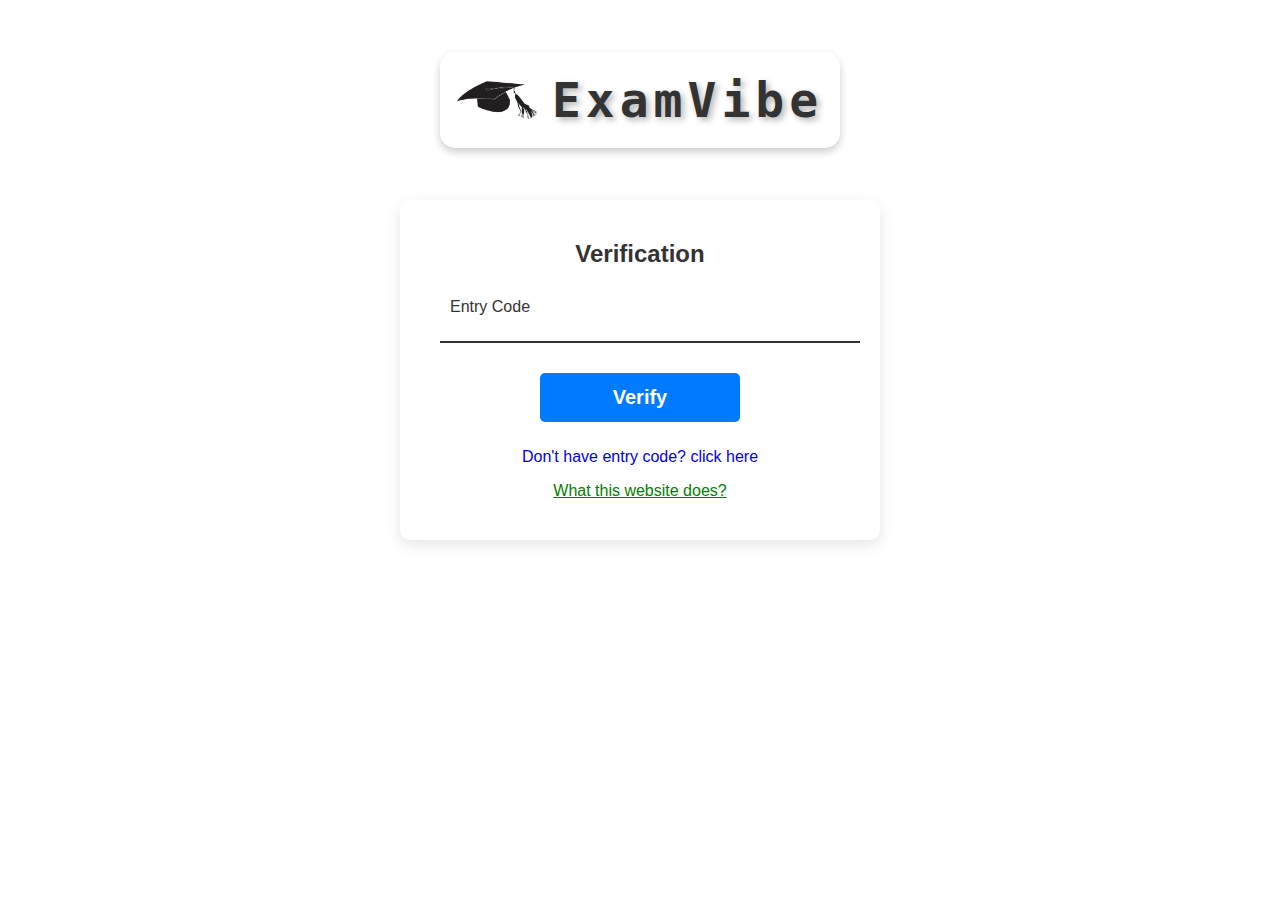
==== commit c09c76c3: "Update index.html" ====
--- a/index.html
+++ b/index.html
@@ -49,7 +49,7 @@
                     <input type="text" id="secret-code" required>
                     <label>Entry Code</label>
                 </div>
-                <button type="submit">Verify</button>
+                <button type="submit" id="verifyBytton">Verify</button>
                 <p style="padding-top: 10px;"><a href="about.html" style="text-decoration: none;">Don't have entry code? click here</a></p>
                 <p style="font-size: 16px;padding: 0px;margin: 0px;"><a href="aboutweb.html" style="text-decoration: none;color: green;"><u>What this website does?</u></a></p>
             </form>
--- a/styless.css
+++ b/styless.css
@@ -6,16 +6,12 @@
     display: flex;
     justify-content: center;
     align-items: center;
-    height: 100vh;
-    /* background: #f0f2f5; Light grey background for simplicity */
     font-family: Arial, sans-serif;
-    
-   
+    position: relative;
     margin: 0;
     padding: 0;
-    height: 100vh;
     background: url('https://images.unsplash.com/photo-1457276587196-a9d53d84c58b?q=80&w=1470&auto=format&fit=crop&ixlib=rb-4.0.3&ixid=M3wxMjA3fDB8MHxwaG90by1wYWdlfHx8fGVufDB8fHx8fA%3D%3D') no-repeat center center fixed;
-    background-size: cover;
+    background-size: cover; 
 }
 
 .container {
@@ -111,6 +107,8 @@
     transition: 0.3s;
 }
 
+
+
 button:hover {
     background: #0056b3; /* Darker blue on hover */
 }
@@ -180,3 +178,38 @@
         opacity: 1;
     }
 }
+
+@media (max-width: 600px) {
+    .input-box input {
+        font-size: 25px;
+    }
+}
+.input-box input {
+    width: 100%;
+    padding: 10px;
+    font-size: 20px;
+    color: #333;
+    border: none;
+    border-bottom: 2px solid #333;
+    outline: none;
+    background: transparent;
+    padding-top: 20px;
+    color: #179517;
+    font-weight: bold;
+    font-family: cursive;
+}
+
+#verifyBytton{
+    
+    padding: 13px 10px;
+    background: #007bff;
+    
+    
+    color: white;
+    font-weight: bold;
+    font-size: 20px;
+    cursor: pointer;
+     border-radius: 5px;
+    transition: 0.3s;
+    width: 50%;
+}
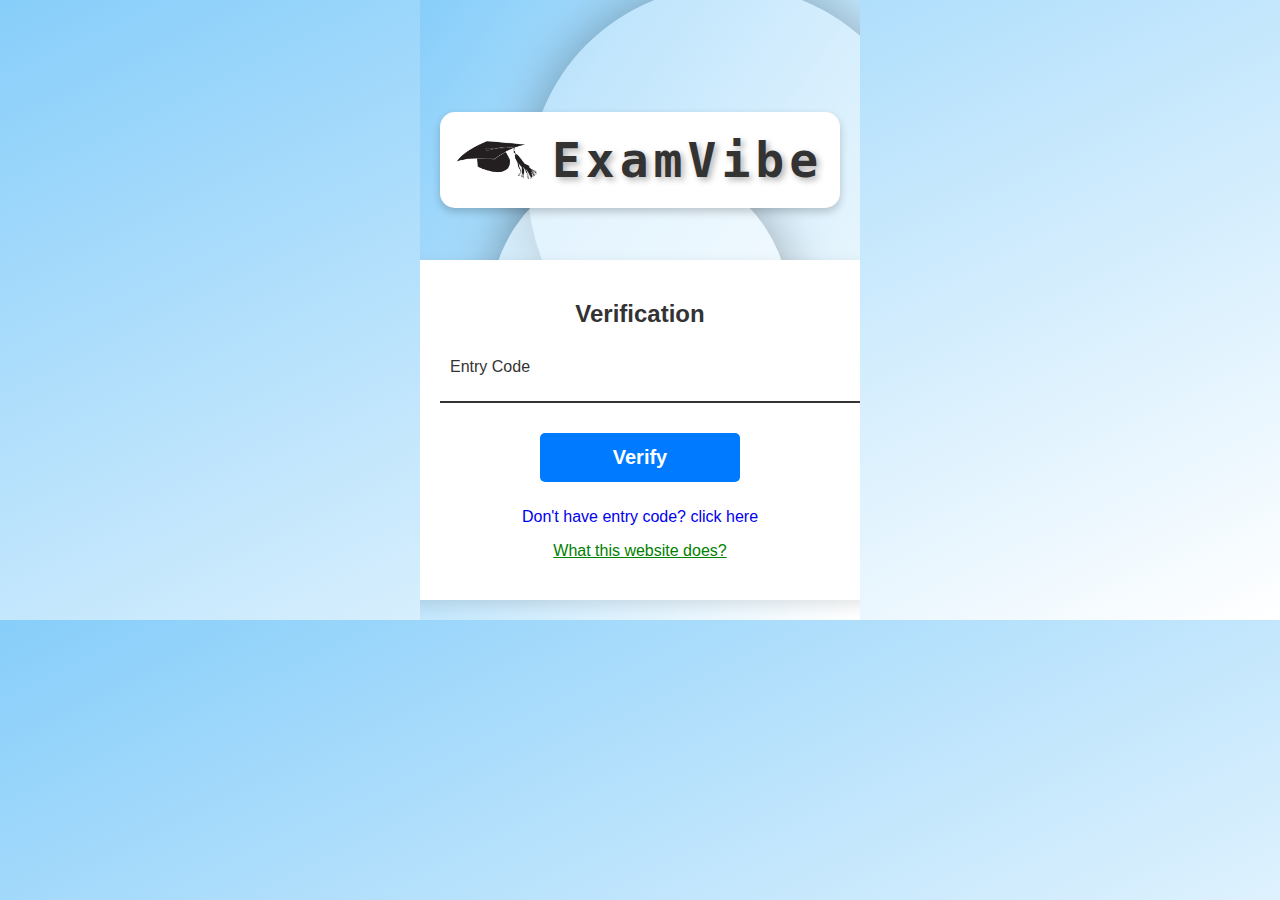
==== commit 5fe26af1: "Update index.html" ====
--- a/index.html
+++ b/index.html
@@ -35,7 +35,13 @@
 </head>
 <body>
 
-    <div class="container">
+    <div class="curved-background"></div>
+    <div class="shape"></div>
+    <div class="shape"></div>
+    <div class="shape"></div>
+
+
+    <div class="container content">
         <header>
             <h1 class="examvibe-header" style="padding: 20px; border-radius: 15px; background: #ffffff; display: flex; align-items: center; justify-content: center; box-shadow: 0 4px 8px rgba(0, 0, 0, 0.2);">
                 <img src="gradcap.jpg" style="width: 80px; margin-right: 15px;">
--- a/styless.css
+++ b/styless.css
@@ -10,8 +10,54 @@
     position: relative;
     margin: 0;
     padding: 0;
-    background: url('https://images.unsplash.com/photo-1457276587196-a9d53d84c58b?q=80&w=1470&auto=format&fit=crop&ixlib=rb-4.0.3&ixid=M3wxMjA3fDB8MHxwaG90by1wYWdlfHx8fGVufDB8fHx8fA%3D%3D') no-repeat center center fixed;
-    background-size: cover; 
+    overflow: hidden;
+    background: linear-gradient(to bottom right, #87CEFA, #FFFFFF);
+    /* background: url('https://images.unsplash.com/photo-1457276587196-a9d53d84c58b?q=80&w=1470&auto=format&fit=crop&ixlib=rb-4.0.3&ixid=M3wxMjA3fDB8MHxwaG90by1wYWdlfHx8fGVufDB8fHx8fA%3D%3D') no-repeat center center fixed;
+    background-size: cover;  */
+}
+.curved-background {
+    position: absolute;
+    top: 0;
+    left: 0;
+    width: 100%;
+    height: 100%;
+    background: radial-gradient(circle at bottom right, #1E90FF, #00BFFF);
+    clip-path: polygon(0 0, 100% 0, 100% 100%, 0 100%);
+    z-index: -1;
+}
+
+.shape {
+    position: absolute;
+    width: 300px;
+    height: 300px;
+    background: rgba(255, 255, 255, 0.5);
+    border-radius: 50%;
+    top: 50%;
+    left: 50%;
+    transform: translate(-50%, -50%);
+    box-shadow: 0 0 50px rgba(0, 0, 0, 0.3);
+    pointer-events: none;
+}
+
+.shape:nth-child(2) {
+    width: 400px;
+    height: 400px;
+    background: rgba(255, 255, 255, 0.3);
+    top: 30%;
+    left: 70%;
+}
+
+.shape:nth-child(3) {
+    width: 250px;
+    height: 250px;
+    background: rgba(255, 255, 255, 0.4);
+    top: 70%;
+    left: 20%;
+}
+.content {
+    position: relative;
+    z-index: 1;
+    text-align: center;
 }
 
 .container {
@@ -22,6 +68,7 @@
     width: 100%;
     max-width: 400px;
     padding: 20px;
+    margin-top: 60px;
 }
 
 header {
@@ -200,11 +247,8 @@
 }
 
 #verifyBytton{
-    
     padding: 13px 10px;
     background: #007bff;
-    
-    
     color: white;
     font-weight: bold;
     font-size: 20px;
